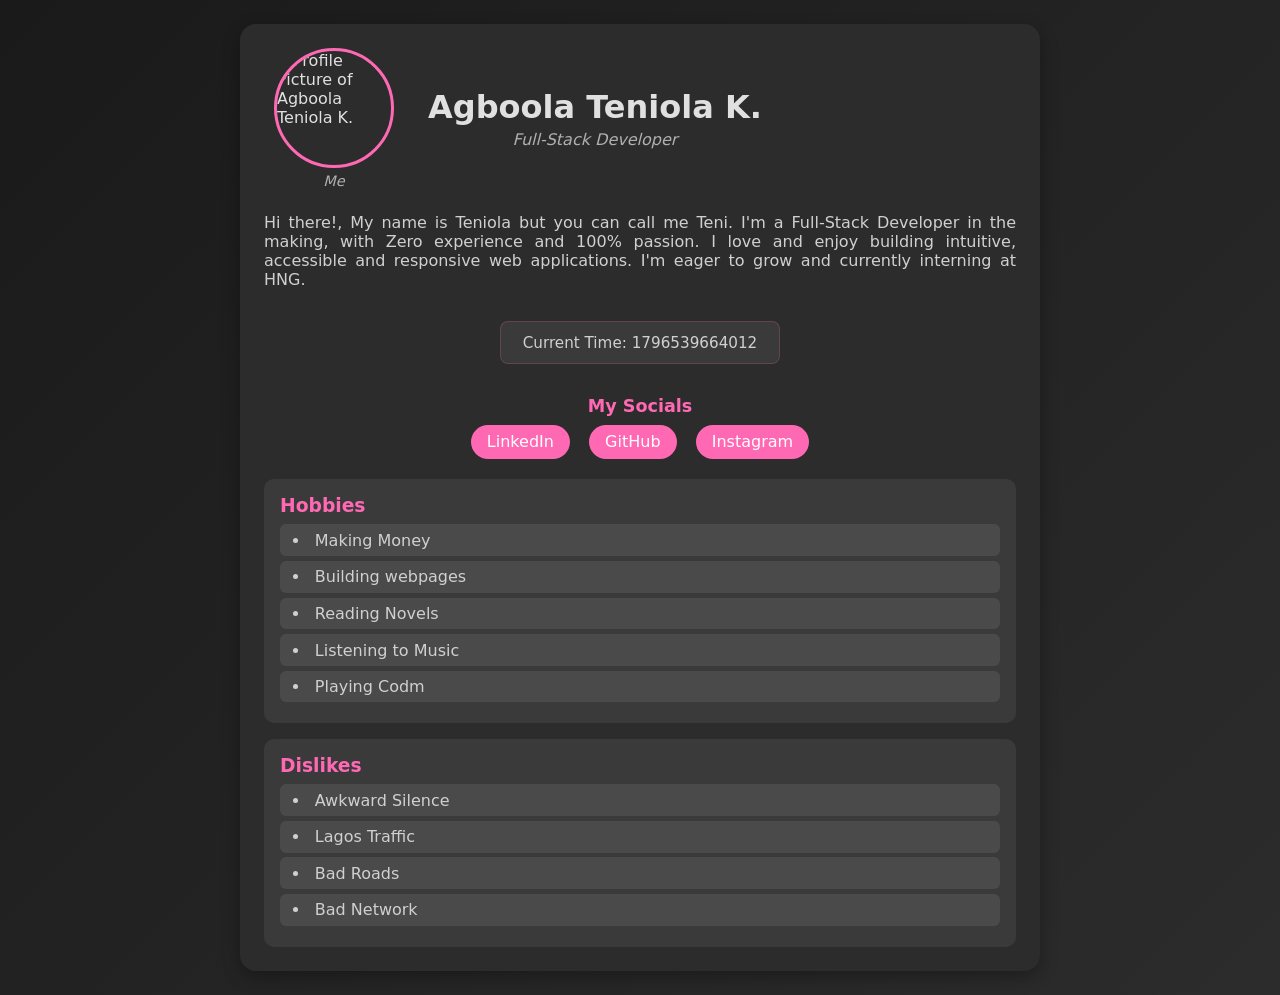
==== index.html @ 4e80a121 "Update and rename ProfileCard.html to index.html" ====
<!DOCTYPE html>
<html lang="en">
  <head>
    <meta charset="UTF-8" />
    <meta name="viewport" content="width=device-width, initial-scale=1.0" />
    <title>Profile Card</title>

    <link rel="stylesheet" href="style.css" />
  </head>
  <body>
    <main>
      <article
        data-testid="test-profile-card"
        aria-label="Profile card of Agboola Teniola K."
      >
        <header>
          <div>
            <figure>
              <img
                data-testid="test-user-avatar"
                src="https://ca.slack-edge.com/T09AMR8A9C3-U09LAUV4YJ3-005f68794ed0-512"
                alt="Profile Picture of Agboola Teniola K."
              />
              <figcaption>Me</figcaption>
            </figure>
          </div>
          <div>
            <h2 data-testid="test-user-name">Agboola Teniola K.</h2>
            <p>Full-Stack Developer</p>
          </div>
        </header>
        <p data-testid="test-user-bio">
          Hi there!, My name is Teniola but you can call me Teni. I'm a
          Full-Stack Developer in the making, with Zero experience and 100%
          passion. I love and enjoy building intuitive, accessible and
          responsive web applications. I'm eager to grow and currently interning
          at HNG.
        </p>
        <p data-testid="test-user-time">Current Time: <span></span></p>
        <nav
          data-testid="test-user-social-links"
          aria-label="Social media links"
        >
          <h3>My Socials</h3>
          <ul>
            <li>
              <a
                href="https://linkedin.com/"
                target="_blank"
                rel="noopener noreferrer"
                data-testid="test-user-social-linkedin"
                >LinkedIn</a
              >
            </li>
            <li>
              <a
                href="https://github.com"
                target="_blank"
                rel="noopener noreferrer"
                data-testid="test-user-social-github"
                >GitHub</a
              >
            </li>
            <li>
              <a
                href="https://instagram.com"
                target="_blank"
                rel="noopener noreferrer"
                data-testid="test-user-social-instagram"
                >Instagram</a
              >
            </li>
          </ul>
        </nav>
        <section>
          <h3>Hobbies</h3>
          <ul data-testid="test-user-hobbies">
            <li>Making Money</li>
            <li>Building webpages</li>
            <li>Reading Novels</li>
            <li>Listening to Music</li>
            <li>Playing Codm</li>
          </ul>
        </section>

        <section>
          <h3>Dislikes</h3>
          <ul data-testid="test-user-dislikes">
            <li>Awkward Silence</li>
            <li>Lagos Traffic</li>
            <li>Bad Roads</li>
            <li>Bad Network</li>
          </ul>
        </section>
      </article>
    </main>
    <script src="script.js"></script>
  </body>
</html>
---- style.css ----
* {
  box-sizing: border-box;
  margin: 0;
  padding: 0;
}

body {
  font-family: "Inter", system-ui, sans-serif;
  background: linear-gradient(135deg, #1a1a1a, #2c2c2c);
  color: #e0e0e0;
  min-height: 100vh;
  display: flex;
  justify-content: center;
  align-items: center;
  padding: 1.5rem;
}

article[data-testid="test-profile-card"] {
  background-color: #2c2c2c;
  border-radius: 16px;
  box-shadow: 0 6px 18px rgba(0, 0, 0, 0.3);
  overflow: hidden;
  max-width: 700px;
  width: 100%;
  padding: 1.5rem;
  display: flex;
  flex-direction: column;
  gap: 1rem;
  transition: transform 0.3s ease, box-shadow 0.3s ease;
}

article[data-testid="test-profile-card"]:hover {
  transform: translateY(-5px);
  box-shadow: 0 10px 24px rgba(0, 0, 0, 0.4);
}

header {
  display: flex;
  flex-direction: column;
  align-items: center;
  gap: 1.5rem;
}

figure {
  margin: 0;
  display: flex;
  flex-direction: column;
  align-items: center;
  gap: 0.3rem;
}

img[data-testid="test-user-avatar"] {
  width: 120px;
  height: 120px;
  border-radius: 50%;
  object-fit: cover;
  border: 3px solid #ff69b4;
  display: block;
}

figcaption {
  font-size: 0.9rem;
  font-style: italic;
  color: #b0b0b0;
}

h2[data-testid="test-user-name"] {
  font-size: 2rem;
  margin-bottom: 0.3rem;
  text-align: center;
  color: #e0e0e0;
}

header p {
  color: #b0b0b0;
  font-style: italic;
  text-align: center;
}

p[data-testid="test-user-bio"] {
  margin: 0.5rem 0 1rem;
  text-align: justify;
  word-wrap: break-word;
  color: #d0d0d0;
}

p[data-testid="test-user-time"] {
  font-size: 0.95rem;
  color: #d0d0d0;
  text-align: center;
  font-weight: 500;
  background: #3a3a3a;
  border-radius: 8px;
  padding: 0.8rem 1.4rem;
  display: inline-block;
  align-self: center;
  min-width: 240px;
  box-shadow: inset 0 0 0 1px rgba(255, 105, 180, 0.2);
}

nav[data-testid="test-user-social-links"] {
  text-align: center;
  margin-top: 1rem;
}

nav h3 {
  font-size: 1.1rem;
  margin-bottom: 1rem;
  color: #ff69b4;
}

nav ul {
  list-style: none;
  display: flex;
  flex-direction: column;
  align-items: center;
  margin-bottom: 0.75rem;
  gap: 1.2rem;
  padding: 0;
}

nav a {
  background: #ff69b4;
  color: #fff;
  padding: 0.45rem 1rem;
  border-radius: 20px;
  text-decoration: none;
  transition: background 0.2s ease;
  width: 120px;
  text-align: center;
}

nav a:hover {
  background: #db4b92;
}
nav a:focus {
  outline: none;
  box-shadow: 0 0 0 2px #ff99cc;
}

section {
  background: #3a3a3a;
  border-radius: 10px;
  padding: 1rem;
}

section h3 {
  color: #ff69b4;
  margin-bottom: 0.5rem;
}

section ul {
  list-style: disc inside;
}

section li {
  margin-bottom: 0.3rem;
  background: #4a4a4a;
  padding: 0.4rem 0.8rem;
  border-radius: 6px;
  color: #d0d0d0;
}

@media (min-width: 768px) {
  article[data-testid="test-profile-card"] {
    flex-direction: column;
    max-width: 800px;
    box-shadow: 0 6px 18px rgba(0, 0, 0, 0.3);
  }

  header {
    flex-direction: row;
    align-items: center;
  }

  header > div:first-child {
    flex: 0 0 140px;
    display: flex;
    justify-content: center;
    align-items: center;
  }

  nav ul {
    flex-direction: row;
    justify-content: center;
    align-items: center;
  }

  nav a {
    width: auto;
  }
}
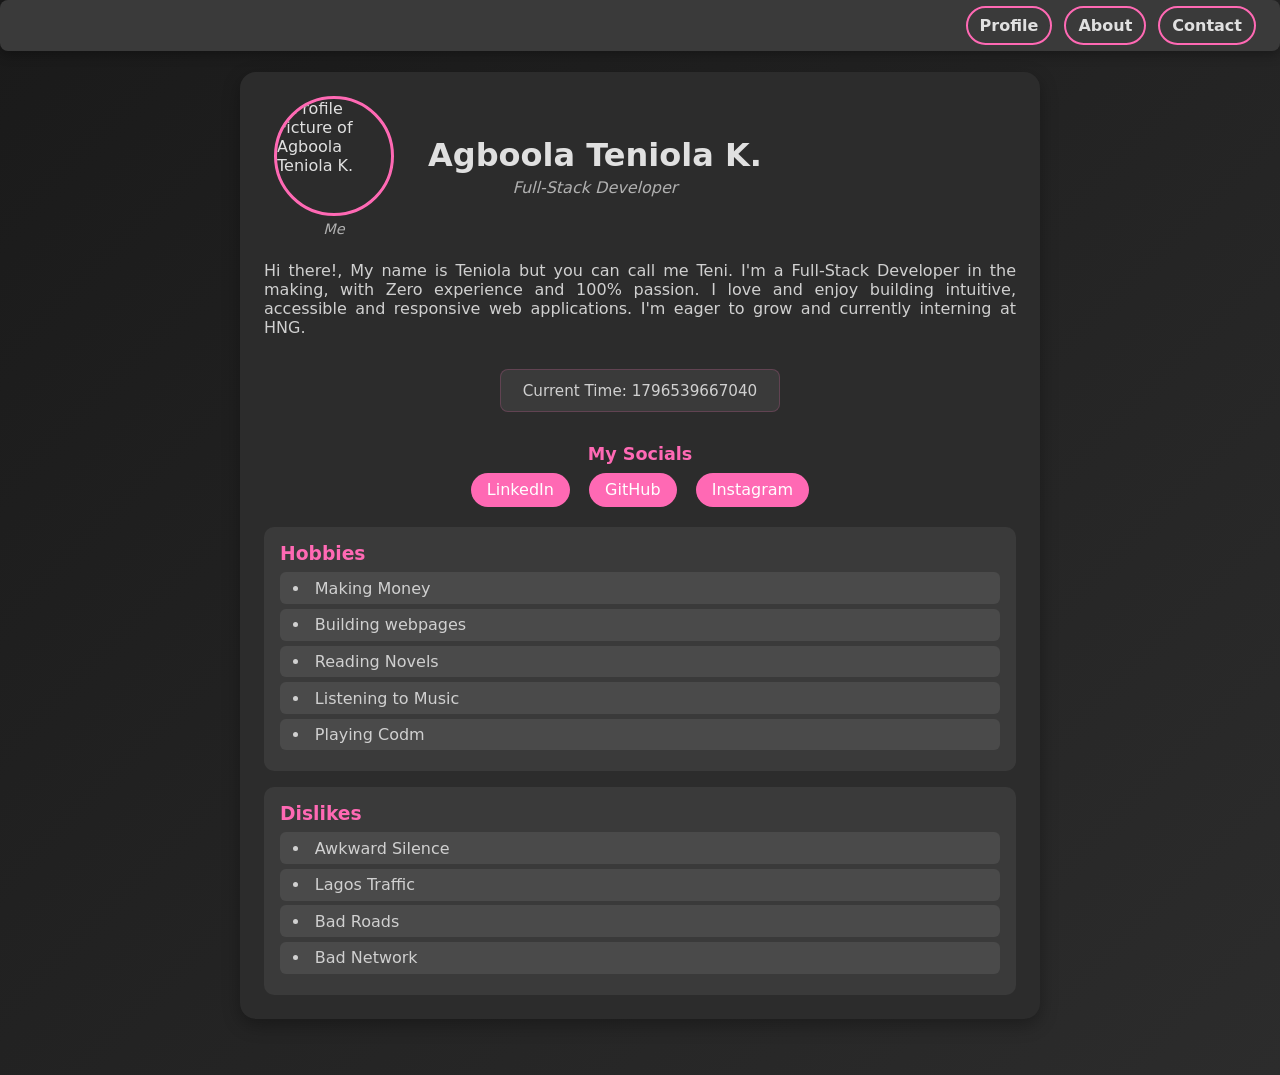
==== commit 112f0d13: "Add files via upload Task 2 Stage 1 HNG submission" ====
--- a/index.html
+++ b/index.html
@@ -4,10 +4,28 @@
     <meta charset="UTF-8" />
     <meta name="viewport" content="width=device-width, initial-scale=1.0" />
     <title>Profile Card</title>
-
     <link rel="stylesheet" href="style.css" />
   </head>
+
   <body>
+    <nav
+      data-testid="test-main-nav"
+      aria-label="Main-Navigation"
+      class="main-nav"
+    >
+      <ul>
+        <li>
+          <a href="index.html" data-testid="test-nav-profile">Profile</a>
+        </li>
+        <li>
+          <a href="aboutme.html" data-testid="test-nav-about">About</a>
+        </li>
+        <li>
+          <a href="contactus.html" data-testid="test-nav-contact">Contact</a>
+        </li>
+      </ul>
+    </nav>
+
     <main>
       <article
         data-testid="test-profile-card"
@@ -97,4 +115,3 @@
     <script src="script.js"></script>
   </body>
 </html>
-
--- a/style.css
+++ b/style.css
@@ -9,10 +9,54 @@
   background: linear-gradient(135deg, #1a1a1a, #2c2c2c);
   color: #e0e0e0;
   min-height: 100vh;
-  display: flex;
-  justify-content: center;
-  align-items: center;
   padding: 1.5rem;
+  position: relative;
+}
+
+/*----------Main Navigation Bar----------*/
+nav[data-testid="test-main-nav"] {
+  width: 100%;
+  left: 0;
+  right: 0;
+  position: absolute;
+  top: 0;
+  padding: 1rem 1.5rem;
+  background-color: #3a3a3a;
+  box-shadow: 0 4px 12px rgba(0, 0, 0, 0.3);
+  border-radius: 8px;
+}
+
+nav[data-testid="test-main-nav"] ul {
+  list-style: none;
+  display: flex;
+  justify-content: flex-end;
+  gap: 0.75rem;
+}
+
+nav[data-testid="test-main-nav"] a {
+  color: #e0e0e0;
+  text-decoration: none;
+  font-weight: 600;
+  padding: 0.5rem 0.75rem;
+  border: 2px solid #ff69b4;
+  border-radius: 20px;
+  transition: background 0.2s ease, color 0.2s ease;
+}
+
+nav[data-testid="test-main-nav"] a:hover {
+  background: #db4b92;
+  color: #fff;
+}
+
+nav[data-testid="test-main-nav"] a:focus {
+  outline: none;
+  box-shadow: 0 0 0 2px #ff99cc;
+}
+
+/*----------Profile-card styles----------*/
+main {
+  max-width: 800px;
+  margin: 3rem auto 2rem;
 }
 
 article[data-testid="test-profile-card"] {
@@ -98,18 +142,19 @@
   box-shadow: inset 0 0 0 1px rgba(255, 105, 180, 0.2);
 }
 
+/*----------Social Links Nav----------*/
 nav[data-testid="test-user-social-links"] {
   text-align: center;
   margin-top: 1rem;
 }
 
-nav h3 {
+nav[data-testid="test-user-social-links"] h3 {
   font-size: 1.1rem;
   margin-bottom: 1rem;
   color: #ff69b4;
 }
 
-nav ul {
+nav[data-testid="test-user-social-links"] ul {
   list-style: none;
   display: flex;
   flex-direction: column;
@@ -119,7 +164,7 @@
   padding: 0;
 }
 
-nav a {
+nav[data-testid="test-user-social-links"] a {
   background: #ff69b4;
   color: #fff;
   padding: 0.45rem 1rem;
@@ -130,14 +175,15 @@
   text-align: center;
 }
 
-nav a:hover {
+nav[data-testid="test-user-social-links"] a:hover {
   background: #db4b92;
 }
-nav a:focus {
+nav[data-testid="test-user-social-links"] a:focus {
   outline: none;
   box-shadow: 0 0 0 2px #ff99cc;
 }
 
+/*----------Profie-card Section Styling----------*/
 section {
   background: #3a3a3a;
   border-radius: 10px;
@@ -161,6 +207,174 @@
   color: #d0d0d0;
 }
 
+
+
+/*----------Contact Page Styling----------*/
+
+.contact-page section[data-testid="test-contact-page"]  {
+  max-width: 600px;
+  background: #2c2c2c;
+  border-radius: 16px;
+  box-shadow: 0 6px 18px rgba(0, 0, 0, 0.3);
+  transition: transform 0.3s ease, box-shadow 0.3s ease;
+}
+
+.contact-page section[data-testid="test-contact-page"]:hover {
+  transform: translateY(-5px); 
+  box-shadow: 0 10px 24px rgba(0, 0, 0, 0.4);
+}
+
+.contact-page h2[data-testid="test-contact-form-title"] {
+  text-align: center;
+  font-style: italic;
+  color: #ff69b4;
+  margin-bottom: 1.5rem;
+  font-size: 1.8rem;
+  letter-spacing: 1px;
+}
+
+.contact-page form[data-testid="test-contact-form"] {
+  display: flex;
+  flex-direction: column;
+  gap: 1rem;
+}
+
+/* Each input group */
+.contact-page .form-group {
+  display: flex;
+  flex-direction: column;
+  gap: 0.5rem;
+}
+
+.contact-page .form-group label {
+  font-weight: 600;
+  color: #e0e0e0;
+}
+
+.contact-page .form-group input,
+.contact-page .form-group textarea {
+  background: #3a3a3a;
+  color: #e0e0e0;
+  border: 2px solid transparent;
+  border-radius: 10px;
+  padding: 0.75rem 1rem;
+  font-size: 1rem;
+  transition: border-color 0.2s ease, background 0.2s ease;
+}
+
+.contact-page .form-group input:focus,
+.contact-page .form-group textarea:focus {
+  outline: none;
+  border-color: #ff69b4;
+  background: #4a4a4a;
+}
+
+.contact-page .form-group input:hover,
+.contact-page .form-group textarea:hover {
+  background: #444;
+}
+
+/* Textarea Resize */
+.contact-page .form-group textarea {
+  resize: vertical;
+  min-height: 120px;
+}
+
+/* Error Messages */
+.contact-page .error {
+  color: #ff4c4c;
+  font-size: 0.9rem;
+  font-weight: 500;
+}
+
+.contact-page .hidden {
+  display: none;
+}
+
+/* Success Message */
+.contact-page .success {
+  color: #4cff9d;
+  font-size: 1rem;
+  font-weight: 500;
+  text-align: center;
+  font-style: italic;
+}
+
+/* Submit Button */
+.contact-page button[data-testid="test-contact-submit"] {
+  background: #ff69b4;
+  color: #fff;
+  padding: 0.75rem 1.25rem;
+  border: none;
+  margin-top: 0.9rem;
+  margin-bottom: 0.5rem;
+  border-radius: 10px;
+  font-weight: 700;
+  font-size: 1rem;
+  cursor: pointer;
+  transition: background 0.3s ease, transform 0.2s ease;
+}
+
+.contact-page button[data-testid="test-contact-submit"]:hover {
+  background: #db4b92;
+  transform: translateY(-2px);
+}
+
+.contact-page button[data-testid="test-contact-submit"]:focus {
+  outline: none;
+  box-shadow: 0 0 0 2px #ff99cc;
+}
+
+/*----------About Page Styling----------*/
+.about-page main[data-testid="test-about-page"] {
+  max-width: 800px;
+  background: #2c2c2c;
+  border-radius: 16px;
+  box-shadow: 0 6px 18px rgba(0, 0, 0, 0.3);
+  padding: 2rem;
+  transition: transform 0.3s ease, box-shadow 0.3s ease;
+}
+
+.about-page main[data-testid="test-about-page"]:hover {
+  transform: translateY(-5px);
+  box-shadow: 0 10px 24px rgba(0, 0, 0, 0.4);
+}
+
+.about-page h2[data-testid="test-about-page-title"] {
+  text-align: center;
+  color: #ff69b4;
+  font-size: 2rem;
+  font-style: italic;
+  margin-bottom: 1.5rem;
+  letter-spacing: 1px;
+}
+
+/*About sections styling*/
+.about-page section {
+  background: #3a3a3a;
+  border-radius: 12px;
+  padding: 1rem 1.25rem;
+  margin-bottom: 1.2rem;
+  box-shadow: inset 0 0 0 1px rgba(255, 105, 180, 0.2);
+}
+
+.about-page section h3 {
+  color: #ff69b4;
+  margin-bottom: 0.6rem;
+  font-size: 1.2rem;
+  font-style: oblique;
+  text-decoration: underline;
+}
+
+.about-page section p {
+  color: #d0d0d0;
+  line-height: 1.6;
+  text-align: justify;
+}
+
+
+
+/*----------Overall Responsiveness----------*/
 @media (min-width: 768px) {
   article[data-testid="test-profile-card"] {
     flex-direction: column;
@@ -180,13 +394,52 @@
     align-items: center;
   }
 
-  nav ul {
+  nav[data-testid="test-user-social-links"] ul {
     flex-direction: row;
     justify-content: center;
     align-items: center;
   }
 
-  nav a {
+  nav[data-testid="test-user-social-links"] a {
     width: auto;
   }
 }
+
+@media (max-width: 600px) {
+  nav[data-testid="test-main-nav"] ul {
+    flex-direction: row;
+    align-items: center;
+    gap: 1rem;
+  }
+
+  nav[data-testid="test-main-nav"] {
+    position: static;
+    width: auto;
+  }
+}
+
+@media (max-width: 600px) {
+  .contact-page main {
+    margin-top: 2rem;
+    padding: 1.25rem;
+  }
+
+  .contact-page h2[data-testid="test-contact-form-title"] {
+    font-size: 1.4rem;
+  }
+
+  .contact-page form[data-testid="test-contact-form"] {
+  gap: 0.75rem;
+  }
+}
+
+@media (max-width: 600px) {
+  .about-page main[data-testid="test-about-page"] {
+    padding: 1.25rem;
+    margin-top: 3rem;
+  }
+
+  .about-page h2[data-testid="test-about-page-title"] {
+    font-size: 1.5rem;
+  }
+}
